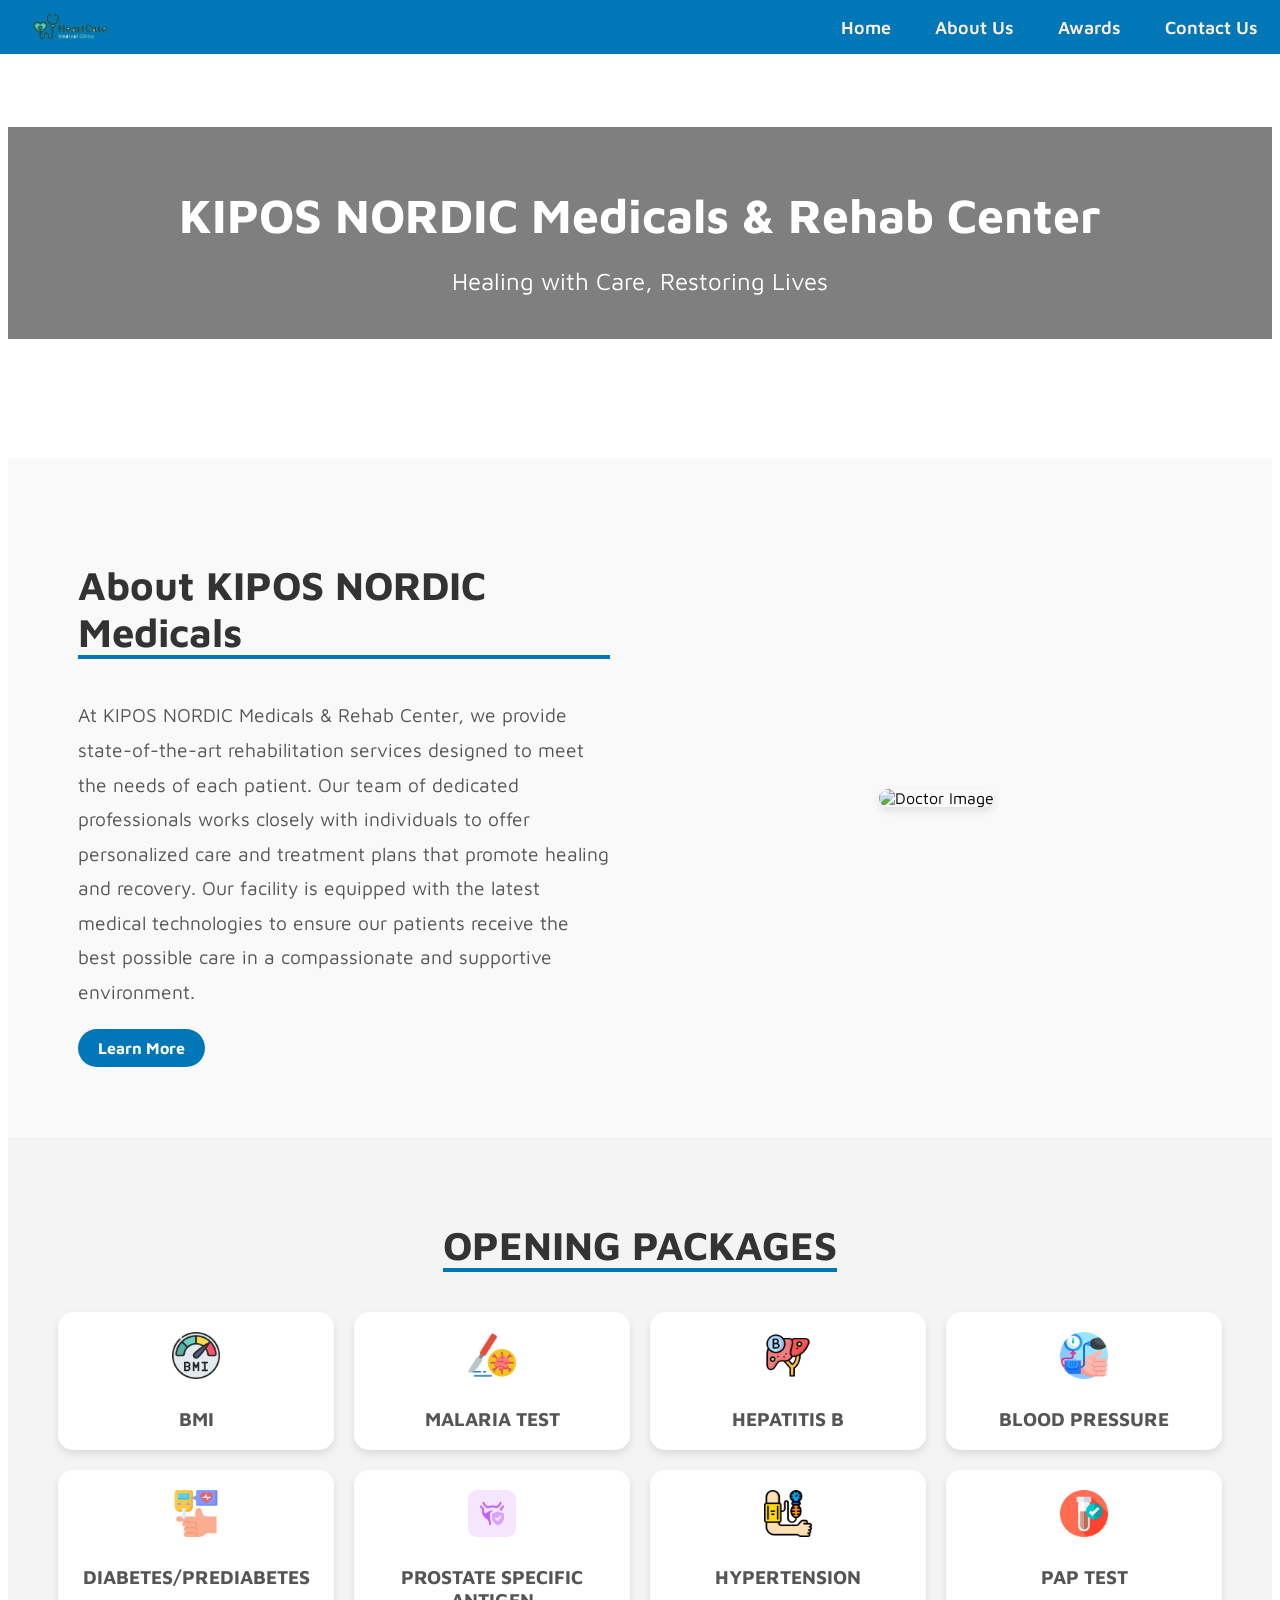
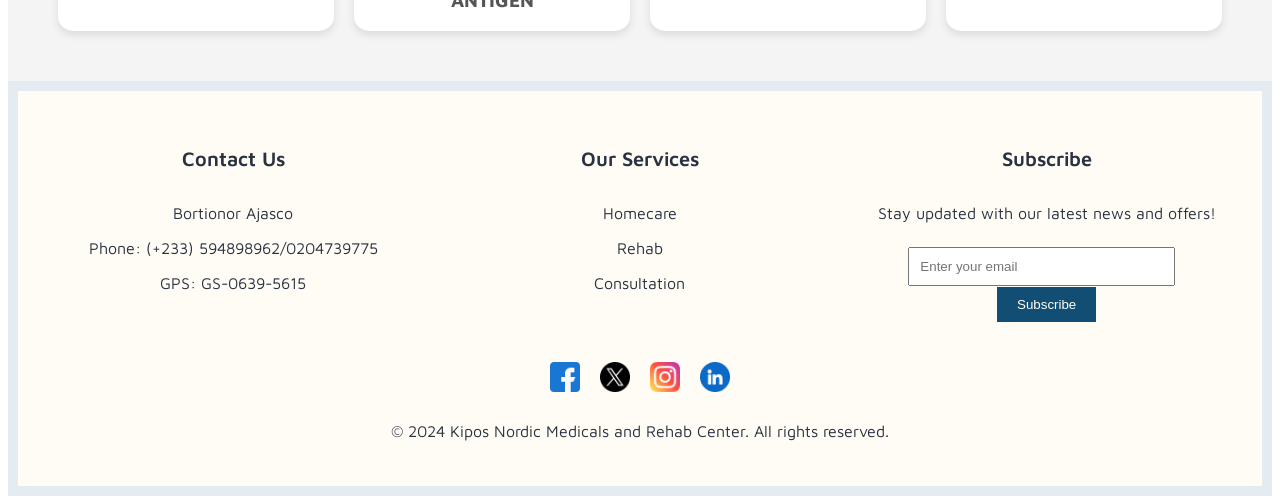
==== index.html @ 34812fab "Update index.html" ====
<!DOCTYPE html>
<html lang="en">
    <head>
        <meta charset="UTF-8">
        <meta name="viewport" content="width=device-width, initial-scale=1.0">
        <title>KIPOS NORDIC MEDICALS & REHAB CENTER</title>
        <link rel="stylesheet" href="styles.css">
        <link rel="preconnect" href="https://fonts.googleapis.com">
        <link rel="preconnect" href="https://fonts.gstatic.com" crossorigin>
        <link href="https://fonts.googleapis.com/css2?family=Days+One&family=Geologica:wght@100..900&family=Maven+Pro:wght@400..900&family=Merriweather+Sans:ital,wght@0,300..800;1,300..800&family=Pontano+Sans:wght@300..700&family=Righteous&family=Sarabun:ital,wght@0,100;0,200;0,300;0,400;0,500;0,600;0,700;0,800;1,100;1,200;1,300;1,400;1,500;1,600;1,700;1,800&display=swap" rel="stylesheet">
      
      </head>
      <body>
        <header>
          <div class="logo">
            <img src="logo1.png" alt="KIPOS NORDIC">
          </div>
          <nav>
            <ul>
              <li><a href="index.html" class="link">Home</a></li>
              <li><a href="About.html" class="link">About Us</a>
              <li><a href="Awards.html" class="link">Awards</a></li>
              <li><a href="Contact.html" class="link">Contact Us</a></li>
            </ul>
          </nav>
          <div class="menu-toggle">
            <span></span>
            <span></span>
            <span></span>
          </div>
        </header>

    <section class="hero-section">
        <div class="overlay">
            <h1>KIPOS NORDIC Medicals & Rehab Center</h1>
            <p>Healing with Care, Restoring Lives</p>
        </div>
    </section>

    <section class="about-section">
        <div class="about-content">
            <h2>About KIPOS NORDIC Medicals</h2>
            <p>
                At KIPOS NORDIC Medicals & Rehab Center, we provide state-of-the-art rehabilitation services designed 
                to meet the needs of each patient. Our team of dedicated professionals works closely 
                with individuals to offer personalized care and treatment plans that promote healing 
                and recovery. Our facility is equipped with the latest medical technologies to ensure 
                our patients receive the best possible care in a compassionate and supportive environment.
            </p>
            <a href="#more" class="learn-more-btn">Learn More</a>
        </div>
        <div class="about-image">
            <img src="doc.jpg" alt="Doctor Image">
        </div>
    </section>
    
    <section class="services-section">
        <h2>OPENING PACKAGES</h2>
        <div class="services-grid">
            <div class="service-card">
                <img src="BMI.png" alt="Service 1">
                <p>BMI</p>
            </div>
            <div class="service-card">
                <img src="MAL.png" alt="Service 2">
                <p>MALARIA TEST</p>
            </div>
            <div class="service-card">
                <img src="HEP.png" alt="Service 3">
                <p>HEPATITIS B</p>
            </div>
            <div class="service-card">
                <img src="BLOOD.png" alt="Service 4">
                <p>BLOOD PRESSURE</p>
            </div>
            <div class="service-card">
                <img src="DIA.png" alt="Service 5">
                <p>DIABETES/PREDIABETES</p>
            </div>
            <div class="service-card">
                <img src="PROS.png" alt="Service 6">
                <p>PROSTATE SPECIFIC ANTIGEN</p>
            </div>
            <div class="service-card">
                <img src="HYPER.png" alt="Service 7">
                <p>HYPERTENSION</p>
            </div>
            <div class="service-card">
                <img src="PAP.png" alt="Service 8">
                <p>PAP TEST</p>
            </div>
        </div>
    </section>

    <footer class="footer">
        <div class="container">
          <div class="footer-grid">
            <!-- Contact Us Column -->
            <div class="footer-item">
              <h3>Contact Us</h3>
              <p>Bortionor Ajasco<br>Phone: (+233) 594898962/0204739775<br>GPS: GS-0639-5615</p>
            </div>
           
            <div class="footer-item">
              <h3>Our Services</h3>
                <p><a href="">Homecare</a><br>Rehab<br>Consultation</p>
            </div>
            <!-- Subscribe Column -->
            <div class="footer-item">
              <h3>Subscribe</h3>
              <p>Stay updated with our latest news and offers!</p>
              <form>
                <input type="email" placeholder="Enter your email">
                <button type="submit">Subscribe</button>
              </form>
            </div>
          </div>
        </div>
    
        <div class="social-media">
            <a href="#" class="social-icon">
                <img src="facebook.png" alt="Facebook">
                <span class="social-text">Facebook</span>
            </a>
            <a href="#" class="social-icon">
                <img src="twitter.png" alt="Twitter">
                <span class="social-text">Twitter</span>
            </a>
            <a href="#" class="social-icon">
                <img src="instagram.png" alt="Instagram">
                <span class="social-text">Instagram</span>
            </a>
            <a href="#" class="social-icon">
                <img src="linkedin.png" alt="LinkedIn">
                <span class="social-text">LinkedIn</span>
            </a>
        </div>
    
        <p>&copy; 2024 Kipos Nordic Medicals and Rehab Center. All rights reserved.</p>
      </footer>
      
    

    <script src="scripts.js"></script>
</body>
</html>
---- styles.css ----
body{
    font-family: "Maven Pro", sans-serif;

}

header {
    position: fixed;
    top: 0;
    left: 0;
    width: 100%;
    display: flex;
    justify-content: space-between;
    align-items: center;
    padding: 10px 20px;
    background-color: #0077B6;
    z-index: 1000;
  }
  
  .logo img {
    width: 100px; /* Adjust size as needed */
  }
  
  nav ul {
    font-family: "Maven Pro", sans-serif;
    font-weight: 600;
    list-style-type: none;
    margin: 0;
    padding: 0;
    display: flex;
  }
  
  nav ul li {
    margin-right: 40px;
  }
  
  nav ul li a {
    text-decoration: none;
    color: #FFEEDD;
  }
  
  nav ul li:hover > ul {
    display: block;
  }
  
  nav ul ul {
    display: none;
    position: absolute;
    background-color: #333;
    margin-top: 10px;
    list-style: none;
    padding: 0;
  }
  
  nav ul ul li {
    width: 200px;
  }
  
  nav ul ul li a {
    padding: 10px;
    display: block;
  }
  
  .menu-toggle {
    display: none;
    flex-direction: column;
    cursor: pointer;
  }
  
  .menu-toggle span {
    height: 3px;
    width: 25px;
    background-color: #FFFCF5;
    margin: 3px 0;
  }
  
  .link {
    text-decoration: none;
    font-size: 18px;
    padding: 5px 2px;
    position: relative;
  }
  
  .link::before,
  .link::after {
    content: "";
    position: absolute;
    width: 100%;
    height: 2px;
    background: #fff;
    transform: scaleX(0);
    transition: all 0.6s ease;
  }
  
  .link::before {
    top: 0;
    left: 0;
    transform-origin: left;
  }
  
  .link::after {
    bottom: 0;
    left: 0;
    transform-origin: right;
  }
  
  .link:hover::before,
  .link:hover::after {
    transform: scaleX(1);
  }
  
  nav a:hover {
    color: #e4ecf1;
  }
  
  nav a span {
    position: absolute;
    top: 0;
    left: 0;
    width: 100%;
    height: 100%;
    z-index: -1;
    border-bottom: 2px solid #0ef;
    border-radius: 15px;
    transform: scale(0) translateY(50px);
    opacity: 0;
    transition: .5s;
  }
  
  nav a:hover span {
    transform: scale(1) translateY(0);
    opacity: 1;
  }
  
  /* Responsive Navigation */
  @media screen and (max-width: 768px) {
    nav ul {
      display: none;
      flex-direction: column;
      align-items: flex-end;
      position: absolute;
      top: 60px;
      right: 0;
      background-color: #333;
      width: 100%;
    }
  
    nav ul li {
      margin: 10px;
    }
  
    .menu-toggle {
      display: flex;
      flex-direction: column;
      justify-content: space-between;
      align-items: flex-end;
      width: 30px;
      height: 30px;
      margin-right: 20px; /* Adjust as needed */
    }
  
    .active {
      display: block !important;
    }
  
    .menu-toggle span {
      width: 100%;
      height: 3px;
      background-color: white;
    }
  
    nav ul ul {
      display: none;
      position: absolute;
      background-color: #333;
      width: 100%;
      z-index: 999;
    }
  
    nav ul li:hover > ul {
      display: block;
    }
  }
  
  /*above ends the header*/
  

/* Mobile Menu (Hidden on Desktop) */
.mobile-menu {
    display: none;
    font-size: 30px;
    cursor: pointer;
}

/* Mobile responsiveness */
@media (max-width: 768px) {
    .navbar ul {
        flex-direction: column;
        display: none;
    }

    .navbar.active ul {
        display: flex;
    }

    .mobile-menu {
        display: block;
    }
}

/* Hero Section */
.hero-section {
    position: relative;
    width: 100%;
    height: 50vh; /* 50% of the viewport height */
    background-image: url('bg.jpg'); /* Replace with actual image */
    background-size: cover;
    background-position: center;
    display: flex;
    justify-content: center;
    align-items: center;
}

.hero-section .overlay {
    background-color: rgba(0, 0, 0, 0.5); /* Dark overlay for better text contrast */
    color: white;
    text-align: center;
    padding: 20px;
    width: 100%;
}

.hero-section h1 {
    font-size: 3rem;
    font-weight: bold;
    margin-bottom: 10px;
}

.hero-section p {
    font-size: 1.5rem;
}

/* Mobile adjustments */
@media (max-width: 768px) {
    .hero-section h1 {
        font-size: 2rem;
    }

    .hero-section p {
        font-size: 1.2rem;
    }
}

/* About Section */
.about-section {
    display: flex;
    justify-content: space-between;
    align-items: center;
    padding: 50px;
    background-color: #f9f9f9;
    gap: 20px;
}

.about-content {
    flex: 1;
    padding: 20px;
}

.about-content h2 {
    font-size: 2.5rem;
    color: #333;
    margin-bottom: 20px;
    border-bottom: 4px solid #0077B6;/* Modern underline effect */
    display: inline-block;
}

.about-content p {
    font-size: 1.2rem;
    line-height: 1.8;
    color: #555;
    margin-bottom: 20px;
}

.learn-more-btn {
    display: inline-block;
    padding: 10px 20px;
    background-color: #0077B6;
    color: white;
    text-decoration: none;
    font-weight: bold;
    border-radius: 30px;
    transition: background-color 0.3s ease;
}

.learn-more-btn:hover {
    background-color: #1e874b;
}

.about-image {
    flex: 1;
    padding: 20px;
    display: flex;
    justify-content: center;
}

.about-image img {
    max-width: 100%;
    height: auto;
    border-radius: 15px; /* Rounded corners for a modern look */
    box-shadow: 0 4px 8px rgba(0, 0, 0, 0.1); /* Soft shadow for a modern effect */
}

/* Mobile adjustments */
@media (max-width: 768px) {
    .about-section {
        flex-direction: column;
        text-align: center;
    }

    .about-content h2 {
        font-size: 2rem;
    }

    .about-content p {
        font-size: 1rem;
    }

    .about-image {
        margin-top: 20px;
    }
}

/* Services Section */
.services-section {
    padding: 50px;
    background-color: #f4f4f4;
    text-align: center;
}

.services-section h2 {
    font-size: 2.5rem;
    color: #333;
    margin-bottom: 40px;
    font-weight: bold;
    border-bottom: 4px solid #0077B6; /* Consistent with the About Section */
    display: inline-block;
}

/* Services Grid */
.services-grid {
    display: grid;
    grid-template-columns: repeat(4, 1fr);
    gap: 20px;
}

/* Service Card */
.service-card {
    background-color: white;
    border-radius: 15px;
    box-shadow: 0 4px 8px rgba(0, 0, 0, 0.1); /* Soft shadow */
    overflow: hidden;
    transition: transform 0.3s ease, box-shadow 0.3s ease;
    text-align: center;
    padding: 20px;
}

.service-card img {
    max-width: 20%;
    height: auto;
   /*  border-bottom: 4px solid #27ae60; Consistent with section styling */
    margin-bottom: 15px;
}

.service-card p {
    font-size: 1.2rem;
    color: #555;
    margin: 0;
    padding-top: 10px;
    font-weight: bold;
}

.service-card:hover {
    transform: translateY(-10px);
    box-shadow: 0 6px 12px rgba(0, 0, 0, 0.2); /* Hover effect */
}

/* Mobile responsiveness */
@media (max-width: 1024px) {
    .services-grid {
        grid-template-columns: repeat(2, 1fr);
    }
}

@media (max-width: 768px) {
    .services-grid {
        grid-template-columns: 1fr;
    }
    
    .service-card {
        padding: 15px;
    }

    .services-section h2 {
        font-size: 2rem;
    }
}

/* Footer Styles */
.footer {
    background-color: #FFFCF5;
    color: #293241;
    padding: 30px 0;
    border: 10px solid #e4ecf1;
  }
  
  .container {
    max-width: 1200px;
    margin: 0 auto;
  }
  
  .footer-grid {
    display: grid;
    grid-template-columns: repeat(3, 1fr);
    grid-gap: 20px;
  }
  
  .footer-item {
    padding: 20px;
    border-radius: 5px;
    background-color: #FFFCF5;
    text-align: center;
    line-height: 35px;
  }
  
  .footer-item h3 {
    font-family: "Maven Pro", sans-serif;
    font-optical-sizing: auto;
    font-weight: 600;
    font-style: normal; /*added this google font to change the font*/
    text-align: center;
    margin-bottom: 20px;
    font-size: 20px;
    margin-top: 0;
  }
  
  .footer-item p {
    font-family: "Maven Pro", sans-serif;
    font-optical-sizing: auto;
    font-weight: 100;
    font-style: normal;
    text-align: center;
    color: #293241;
  }
  .footer p {
    font-family: "Maven Pro", sans-serif;
    font-optical-sizing: auto;
    font-weight: 100;
    font-style: normal;
    text-align: center;
    color: #293241;
  }
  
  .footer a {
    font-family: "Maven Pro", sans-serif;
    font-optical-sizing: auto;
    font-weight: 100;
    font-style: normal;
    text-align: center;
    color: #293241;
    text-decoration: none;
  }
  
  .footer-item input[type="email"] {
    width: 70%;
    padding: 10px;
    margin-right: 10px;
  }
  
  .footer-item button {
    padding: 10px 20px;
    background-color: #124e73;
    color: #FFFCF5;
    border: none;
    cursor: pointer;
  }
  
  .footer-item button:hover {
    background-color: #e4ecf1;
  }
  
  .social-media {
    display: flex;
    justify-content: center;
    margin-top: 20px;
    margin-bottom: 30px
  }
  
  .social-icon {
    display: flex;
    align-items: center;
    margin: 0 10px;
    color: #ecf0f1;
    text-decoration: none;
    position: relative;
  }
  
  .social-icon img {
    width: 30px;
    height: 30px;
    transition: transform 0.3s;
  }
  
  .social-text {
    display: none;
    position: absolute;
    bottom: -25px;
    padding: 5px;
    border-radius: 3px;
    white-space: nowrap;
  }
  
  .social-icon:hover img {
    transform: scale(1.2);
  }
  
  .social-icon:hover .social-text {
    display: block;
  }
  /* Adjust footer for smaller screens */
  @media screen and (max-width: 768px) {
    .footer-grid {
      grid-template-columns: 1fr;
    }
  
    .footer-item {
      margin-bottom: 20px;
    }
  }
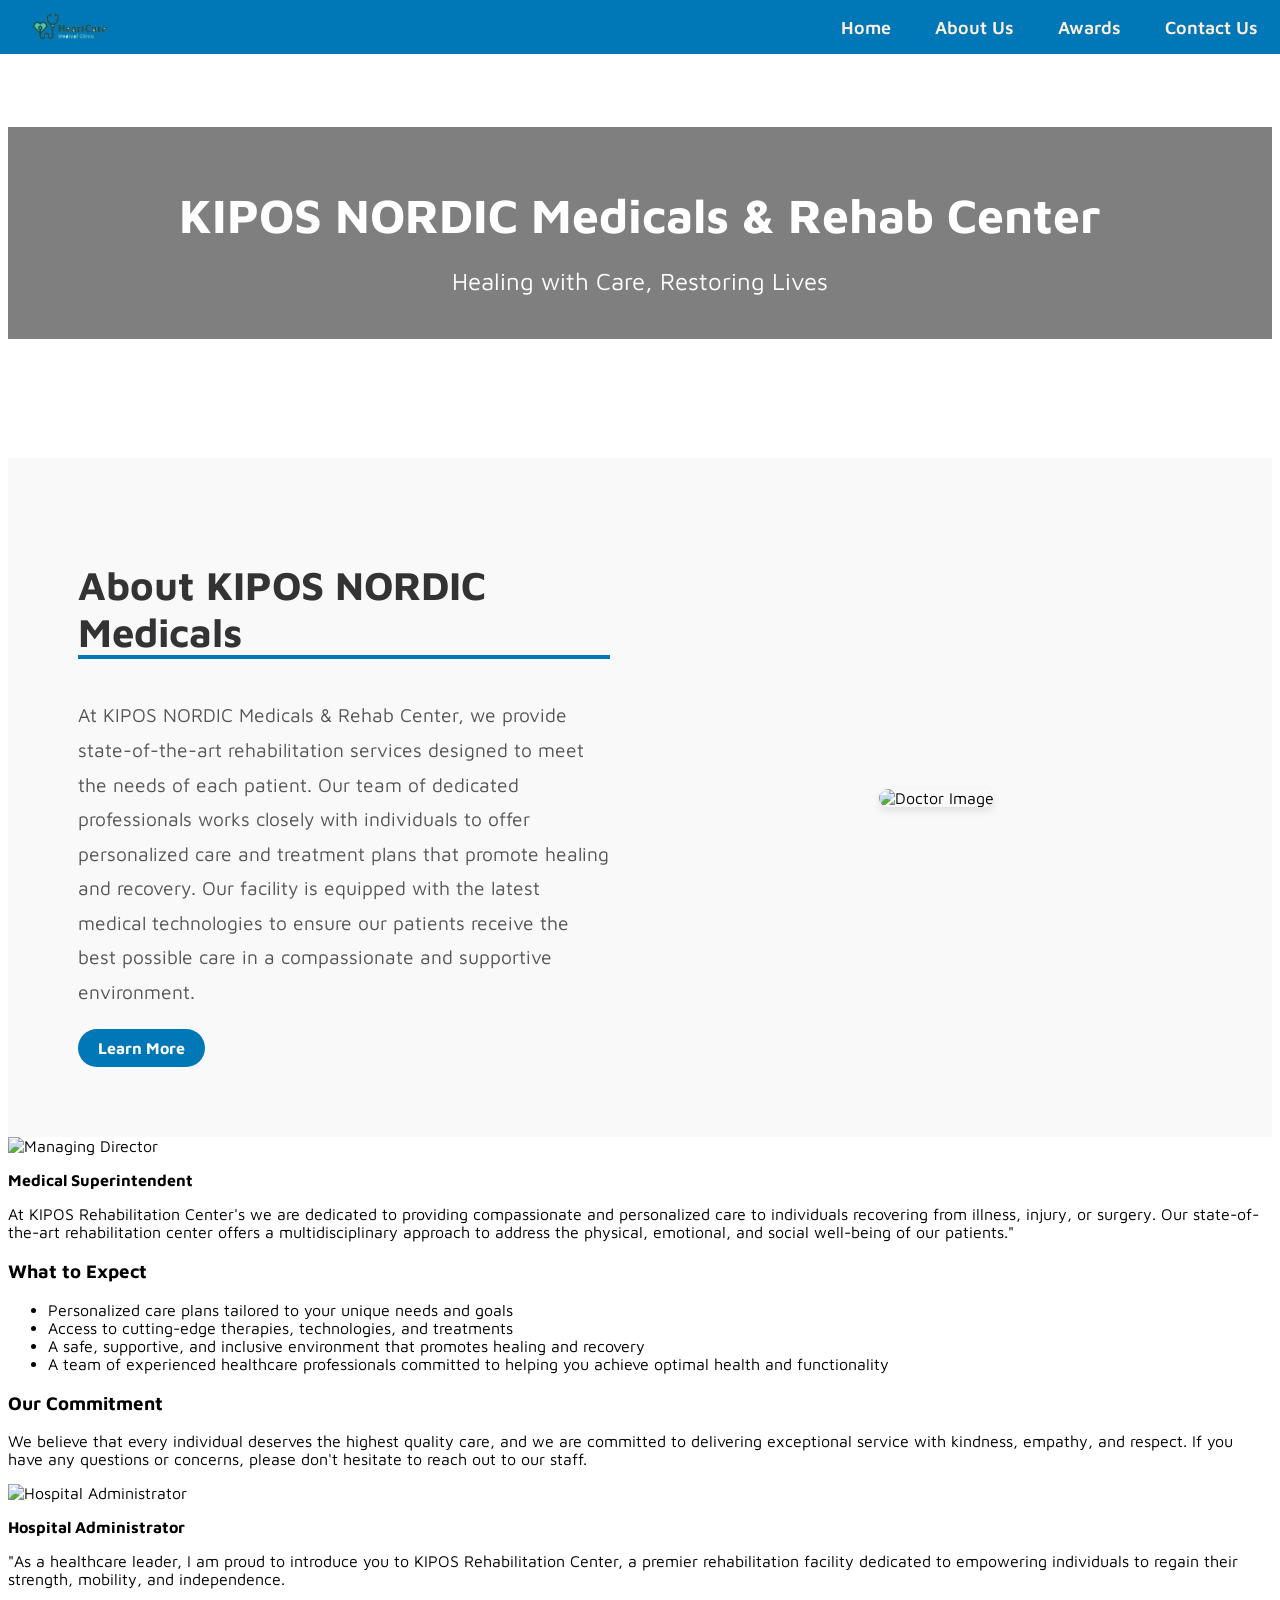
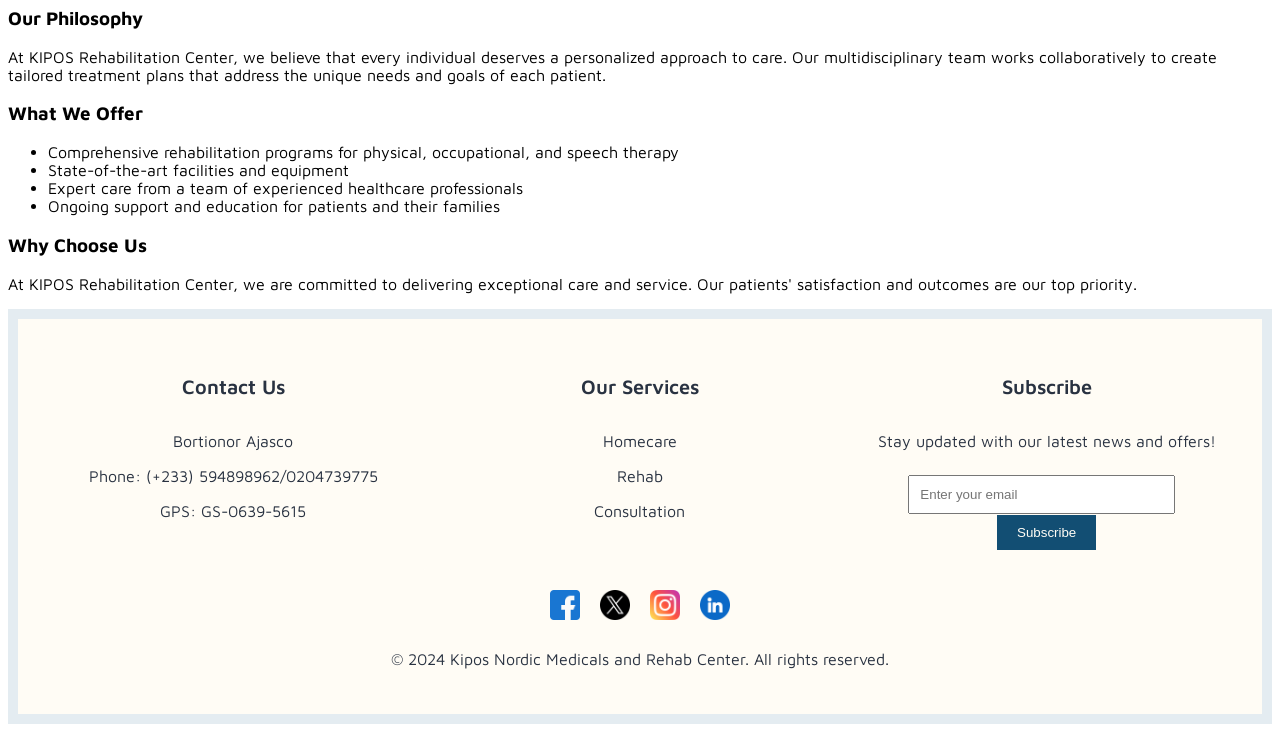
==== commit 019cec3c: "Update index.html" ====
--- a/index.html
+++ b/index.html
@@ -54,43 +54,53 @@
         </div>
     </section>
     
-    <section class="services-section">
-        <h2>OPENING PACKAGES</h2>
-        <div class="services-grid">
-            <div class="service-card">
-                <img src="BMI.png" alt="Service 1">
-                <p>BMI</p>
-            </div>
-            <div class="service-card">
-                <img src="MAL.png" alt="Service 2">
-                <p>MALARIA TEST</p>
-            </div>
-            <div class="service-card">
-                <img src="HEP.png" alt="Service 3">
-                <p>HEPATITIS B</p>
-            </div>
-            <div class="service-card">
-                <img src="BLOOD.png" alt="Service 4">
-                <p>BLOOD PRESSURE</p>
-            </div>
-            <div class="service-card">
-                <img src="DIA.png" alt="Service 5">
-                <p>DIABETES/PREDIABETES</p>
-            </div>
-            <div class="service-card">
-                <img src="PROS.png" alt="Service 6">
-                <p>PROSTATE SPECIFIC ANTIGEN</p>
-            </div>
-            <div class="service-card">
-                <img src="HYPER.png" alt="Service 7">
-                <p>HYPERTENSION</p>
-            </div>
-            <div class="service-card">
-                <img src="PAP.png" alt="Service 8">
-                <p>PAP TEST</p>
-            </div>
-        </div>
-    </section>
+   <section class="message-section">
+      <div class="message-box">
+          <div class="image-container">
+              <img src="md.jpg" alt="Managing Director">
+          </div>
+          <div class="text-container">
+              <!-- <h3>Dr. John Doe</h3> -->
+              <p><strong>Medical Superintendent</strong></p>
+              <p>At KIPOS Rehabilitation Center's we are dedicated to providing compassionate and personalized care to individuals recovering from illness, injury, or surgery. 
+                    Our state-of-the-art rehabilitation center offers a multidisciplinary approach to address the physical, emotional, and social well-being of our patients."</p>
+                    <h3>What to Expect</h3>
+                    <ul>
+                      <li>Personalized care plans tailored to your unique needs and goals</li>
+                      <li>Access to cutting-edge therapies, technologies, and treatments</li>
+                      <li>A safe, supportive, and inclusive environment that promotes healing and recovery</li>
+                      <li>A team of experienced healthcare professionals committed to helping you achieve optimal health and functionality</li>
+                    </ul>
+                    <h3>Our Commitment</h3>
+                    <p>We believe that every individual deserves the highest quality care, and we are committed to delivering exceptional service with kindness, empathy, and respect. If you have any questions or concerns, please don't hesitate to reach out to our staff.</p>
+          </div>
+      </div>
+
+      <div class="message-box reverse">
+          <div class="image-container">
+              <img src="admin.jpg" alt="Hospital Administrator">
+          </div>
+          <div class="text-container">
+             <!--<h3>Ms. Jane Smith</h3> --> 
+              <p><strong>Hospital Administrator</strong></p>
+              <p>"As a healthcare leader, I am proud to introduce you to KIPOS Rehabilitation Center, a premier rehabilitation facility dedicated to empowering individuals to regain their strength, mobility, and independence.</p>
+                  <h3>Our Philosophy</h3>
+                  <p>At KIPOS Rehabilitation Center, we believe that every individual 
+                    deserves a personalized approach to care. Our multidisciplinary 
+                    team works collaboratively to create tailored treatment plans 
+                    that address the unique needs and goals of each patient.</p>
+                  <h3>What We Offer</h3>
+                  <ul>
+                    <li>Comprehensive rehabilitation programs for physical, occupational, and speech therapy</li>
+                    <li>State-of-the-art facilities and equipment</li>
+                    <li>Expert care from a team of experienced healthcare professionals</li>
+                    <li>Ongoing support and education for patients and their families</li>
+                  </ul>
+                  <h3>Why Choose Us</h3>
+                  <p>At KIPOS  Rehabilitation Center, we are committed to delivering exceptional care and service. Our patients' satisfaction and outcomes are our top priority.</p>
+          </div>
+      </div>
+  </section>
 
     <footer class="footer">
         <div class="container">
@@ -141,6 +151,6 @@
       
     
 
-    <script src="scripts.js"></script>
+    <script src="script.js"></script>
 </body>
 </html>
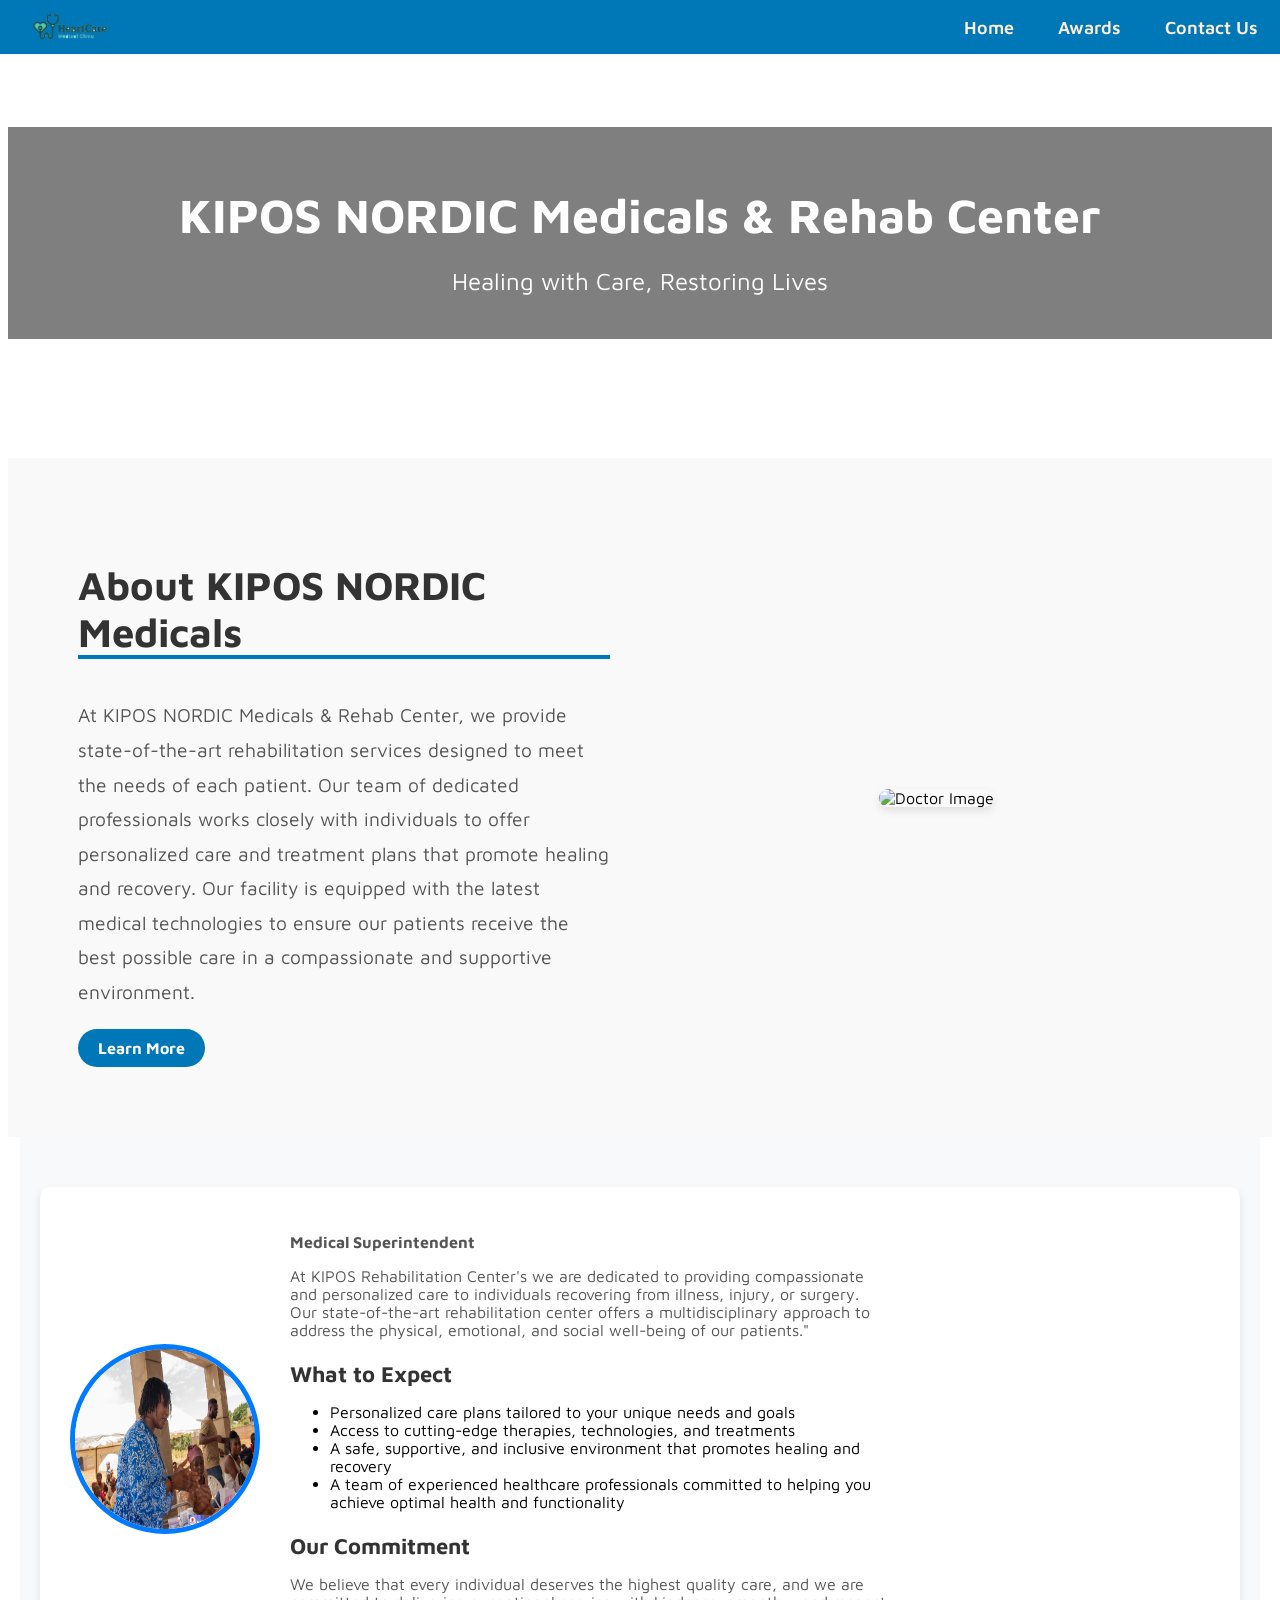
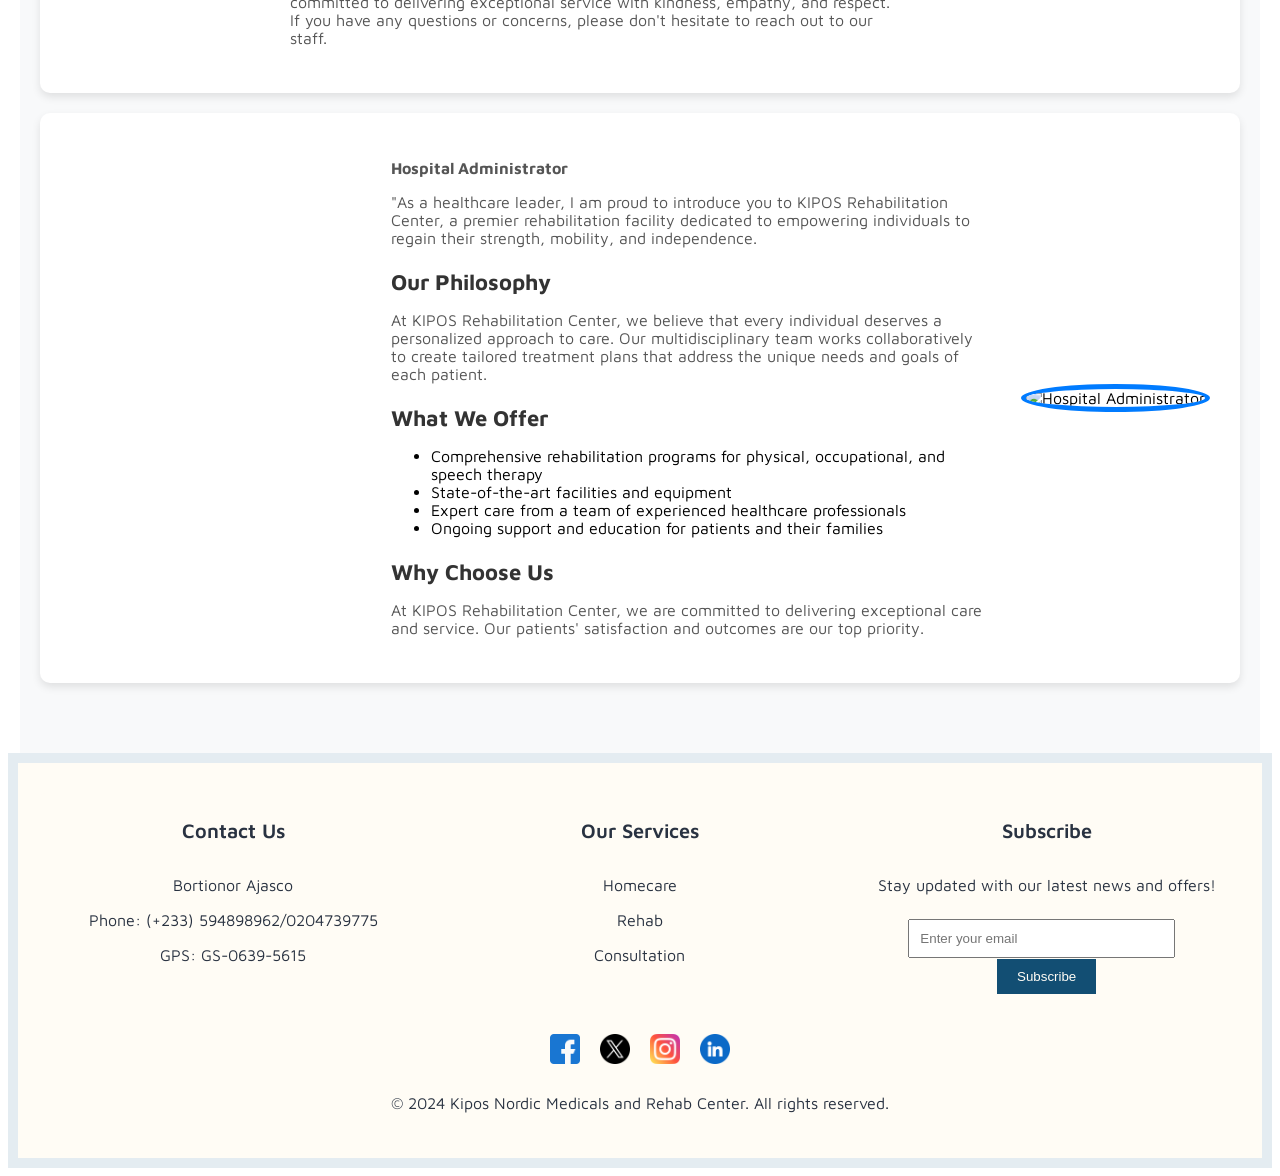
==== commit e6ebc944: "Update index.html" ====
--- a/index.html
+++ b/index.html
@@ -18,7 +18,6 @@
           <nav>
             <ul>
               <li><a href="index.html" class="link">Home</a></li>
-              <li><a href="About.html" class="link">About Us</a>
               <li><a href="Awards.html" class="link">Awards</a></li>
               <li><a href="Contact.html" class="link">Contact Us</a></li>
             </ul>
@@ -57,7 +56,7 @@
    <section class="message-section">
       <div class="message-box">
           <div class="image-container">
-              <img src="md.jpg" alt="Managing Director">
+              <img src="md1.PNG" alt="Managing Director">
           </div>
           <div class="text-container">
               <!-- <h3>Dr. John Doe</h3> -->
--- a/styles.css
+++ b/styles.css
@@ -328,80 +328,77 @@
     }
 }
 
-/* Services Section */
-.services-section {
-    padding: 50px;
-    background-color: #f4f4f4;
-    text-align: center;
-}
-
-.services-section h2 {
-    font-size: 2.5rem;
+/* Styles for the message section */
+.message-section {
+    background-color: #f8f9fa;
+    padding: 50px 20px;
+    max-width: 1200px;
+    margin: auto;
+}
+
+/* Container for each message */
+.message-box {
+    display: flex;
+    align-items: center;
+    gap: 30px;
+    background: #ffffff;
+    padding: 30px;
+    border-radius: 10px;
+    box-shadow: 0 4px 8px rgba(0, 0, 0, 0.1);
+    margin-bottom: 20px;
+    transition: transform 0.3s ease-in-out;
+}
+
+.message-box:hover {
+    transform: translateY(-5px);
+}
+
+/* Image container */
+.image-container img {
+    width: 180px;
+    height: 180px;
+    border-radius: 50%;
+    border: 5px solid #007BFF;
+}
+
+/* Text container */
+.text-container {
+    max-width: 600px;
+}
+
+.text-container h3 {
+    font-size: 22px;
     color: #333;
-    margin-bottom: 40px;
-    font-weight: bold;
-    border-bottom: 4px solid #0077B6; /* Consistent with the About Section */
-    display: inline-block;
-}
-
-/* Services Grid */
-.services-grid {
-    display: grid;
-    grid-template-columns: repeat(4, 1fr);
-    gap: 20px;
-}
-
-/* Service Card */
-.service-card {
-    background-color: white;
-    border-radius: 15px;
-    box-shadow: 0 4px 8px rgba(0, 0, 0, 0.1); /* Soft shadow */
-    overflow: hidden;
-    transition: transform 0.3s ease, box-shadow 0.3s ease;
-    text-align: center;
-    padding: 20px;
-}
-
-.service-card img {
-    max-width: 20%;
-    height: auto;
-   /*  border-bottom: 4px solid #27ae60; Consistent with section styling */
-    margin-bottom: 15px;
-}
-
-.service-card p {
-    font-size: 1.2rem;
+    margin-bottom: 5px;
+}
+
+.text-container p {
+    font-size: 16px;
     color: #555;
-    margin: 0;
-    padding-top: 10px;
-    font-weight: bold;
-}
-
-.service-card:hover {
-    transform: translateY(-10px);
-    box-shadow: 0 6px 12px rgba(0, 0, 0, 0.2); /* Hover effect */
-}
-
-/* Mobile responsiveness */
-@media (max-width: 1024px) {
-    .services-grid {
-        grid-template-columns: repeat(2, 1fr);
-    }
-}
-
+}
+
+/* Alternate row direction */
+.reverse {
+    flex-direction: row-reverse;
+}
+
+/* Responsive Design */
 @media (max-width: 768px) {
-    .services-grid {
-        grid-template-columns: 1fr;
-    }
-    
-    .service-card {
-        padding: 15px;
-    }
-
-    .services-section h2 {
-        font-size: 2rem;
-    }
-}
+    .message-box {
+        flex-direction: column;
+        text-align: center;
+    }
+
+    .reverse {
+        flex-direction: column;
+    }
+
+    .image-container img {
+        width: 150px;
+        height: 150px;
+    }
+}
+
 
 /* Footer Styles */
 .footer {
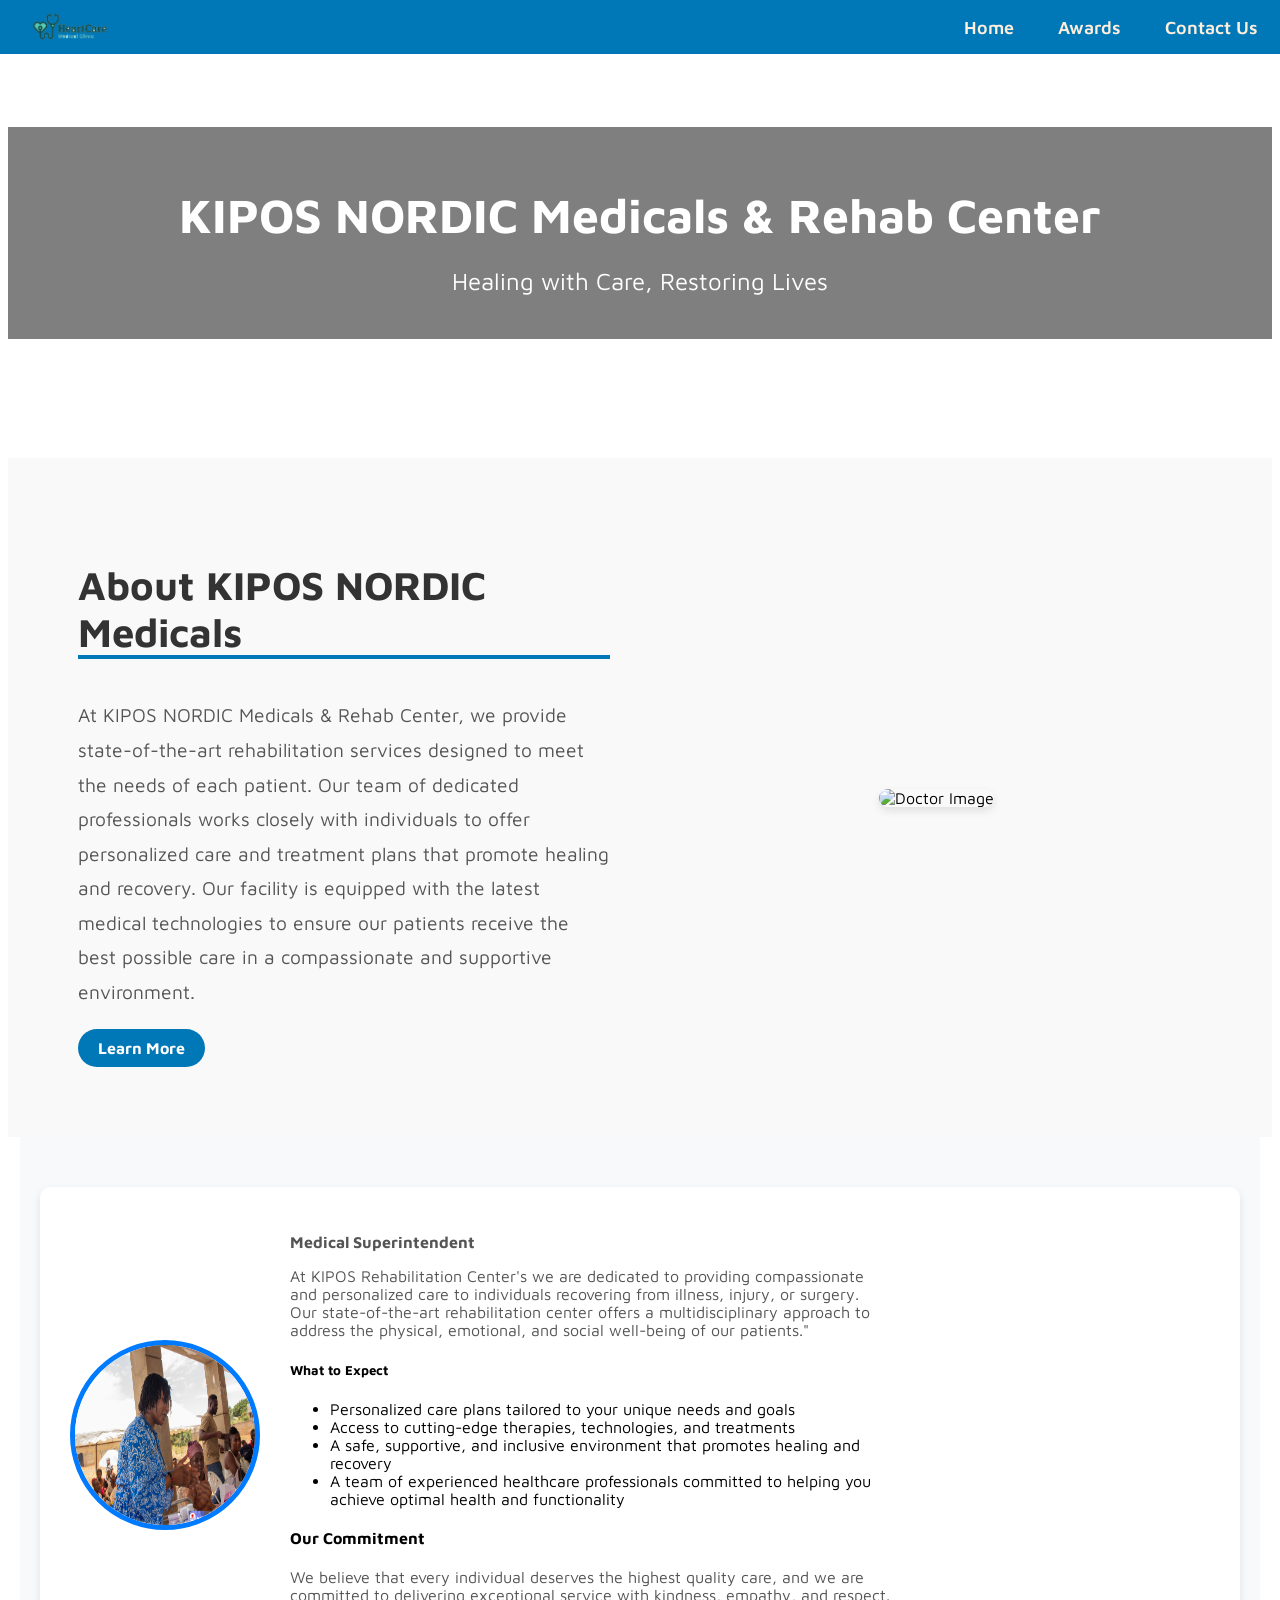
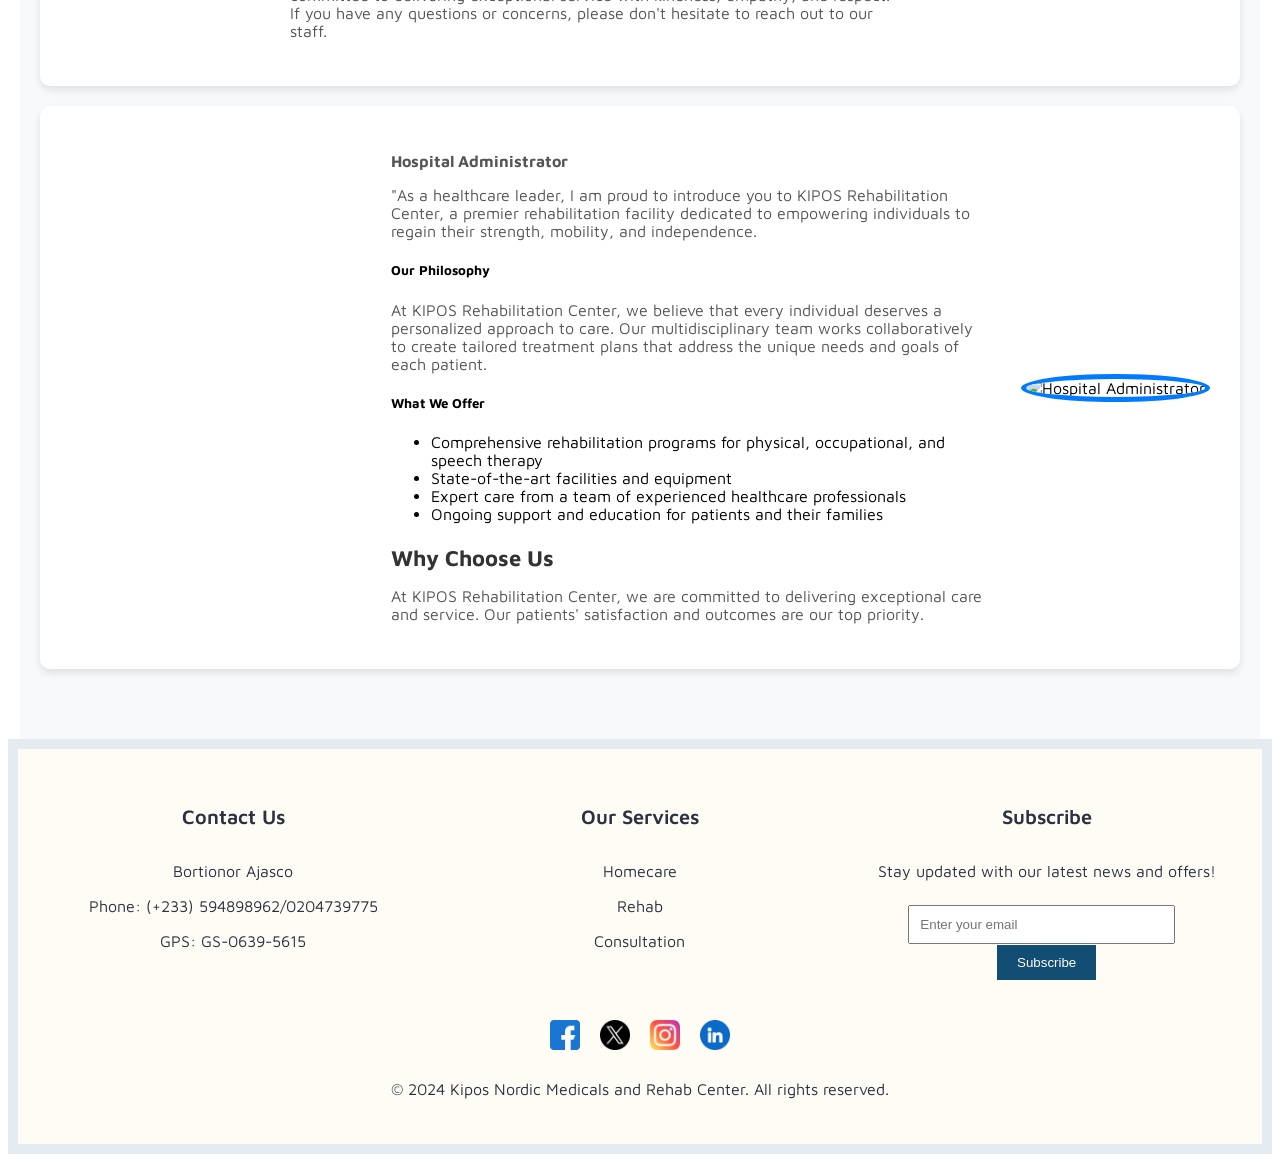
==== commit c75850e7: "Update index.html" ====
--- a/index.html
+++ b/index.html
@@ -63,14 +63,14 @@
               <p><strong>Medical Superintendent</strong></p>
               <p>At KIPOS Rehabilitation Center's we are dedicated to providing compassionate and personalized care to individuals recovering from illness, injury, or surgery. 
                     Our state-of-the-art rehabilitation center offers a multidisciplinary approach to address the physical, emotional, and social well-being of our patients."</p>
-                    <h3>What to Expect</h3>
+                    <h5>What to Expect</h5>
                     <ul>
                       <li>Personalized care plans tailored to your unique needs and goals</li>
                       <li>Access to cutting-edge therapies, technologies, and treatments</li>
                       <li>A safe, supportive, and inclusive environment that promotes healing and recovery</li>
                       <li>A team of experienced healthcare professionals committed to helping you achieve optimal health and functionality</li>
                     </ul>
-                    <h3>Our Commitment</h3>
+                    <h4>Our Commitment</h4>
                     <p>We believe that every individual deserves the highest quality care, and we are committed to delivering exceptional service with kindness, empathy, and respect. If you have any questions or concerns, please don't hesitate to reach out to our staff.</p>
           </div>
       </div>
@@ -83,12 +83,12 @@
              <!--<h3>Ms. Jane Smith</h3> --> 
               <p><strong>Hospital Administrator</strong></p>
               <p>"As a healthcare leader, I am proud to introduce you to KIPOS Rehabilitation Center, a premier rehabilitation facility dedicated to empowering individuals to regain their strength, mobility, and independence.</p>
-                  <h3>Our Philosophy</h3>
+                  <h5>Our Philosophy</h5>
                   <p>At KIPOS Rehabilitation Center, we believe that every individual 
                     deserves a personalized approach to care. Our multidisciplinary 
                     team works collaboratively to create tailored treatment plans 
                     that address the unique needs and goals of each patient.</p>
-                  <h3>What We Offer</h3>
+                  <h5>What We Offer</h5>
                   <ul>
                     <li>Comprehensive rehabilitation programs for physical, occupational, and speech therapy</li>
                     <li>State-of-the-art facilities and equipment</li>
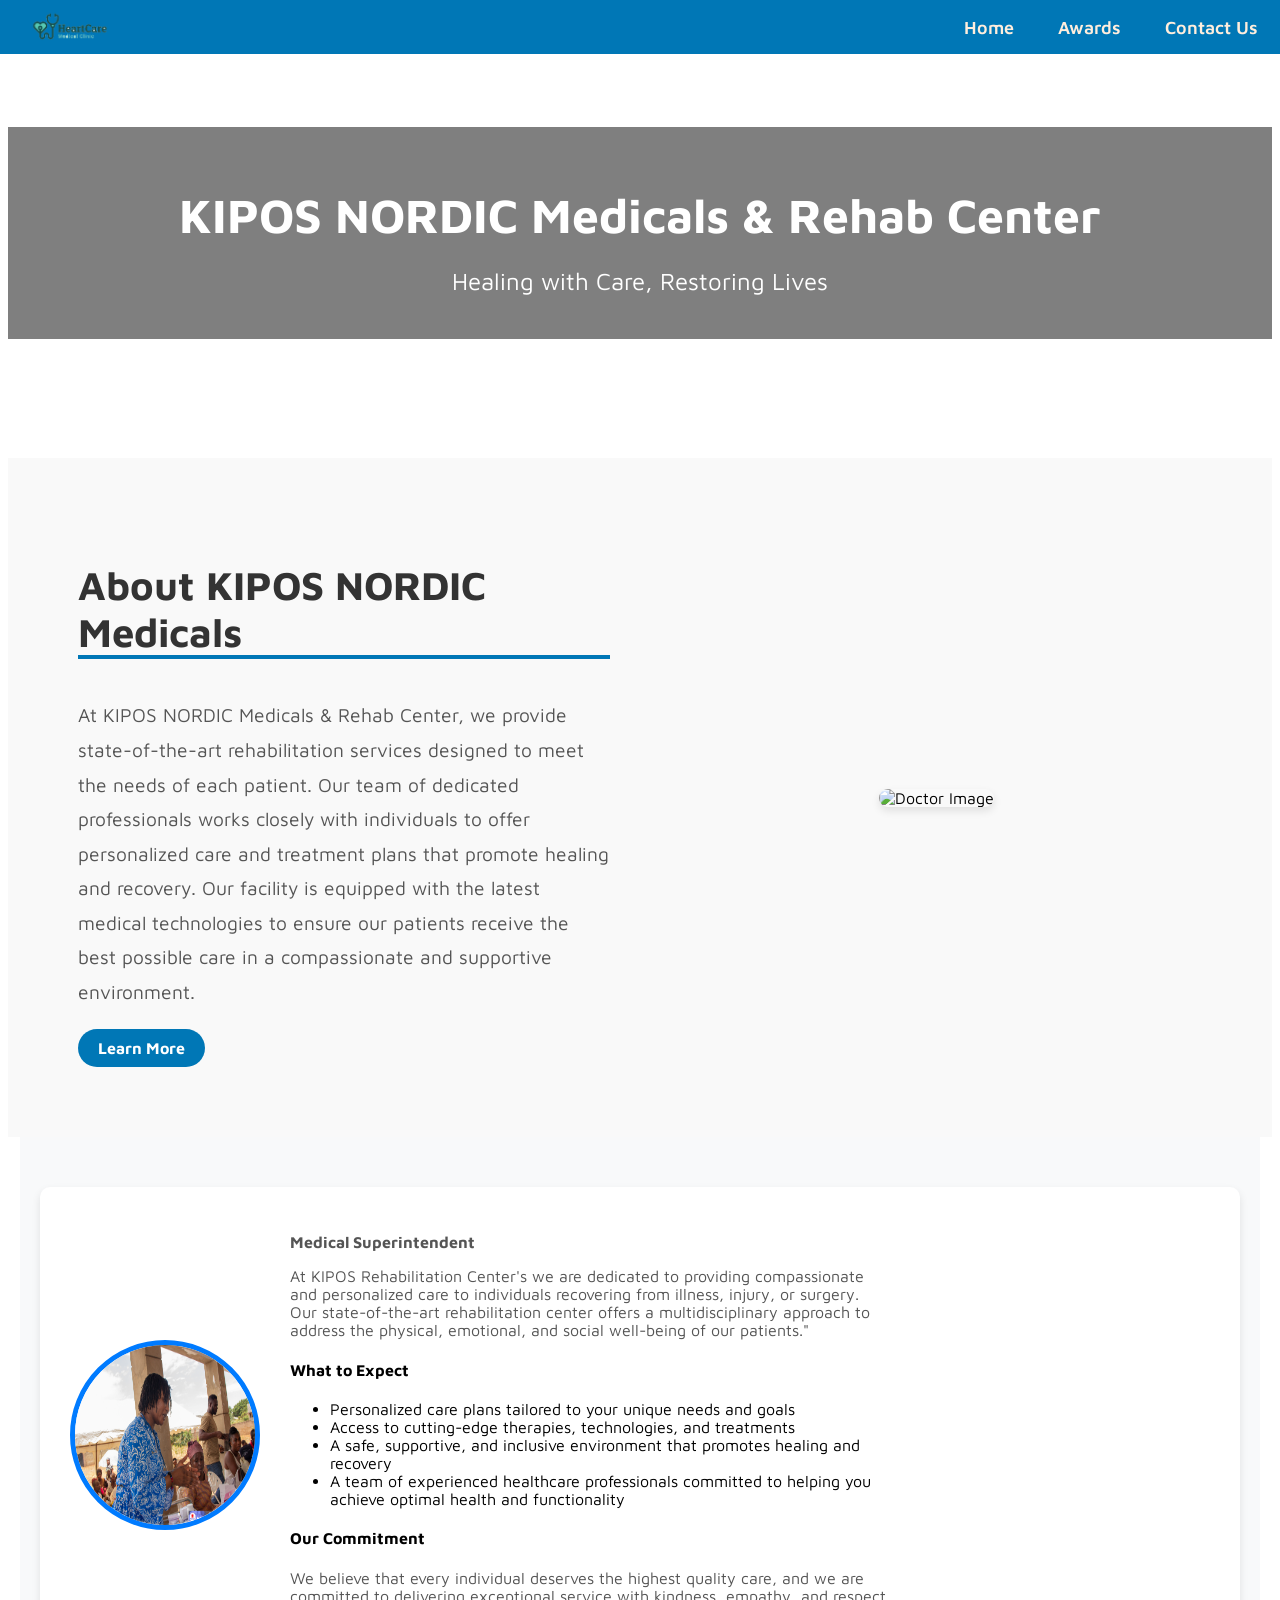
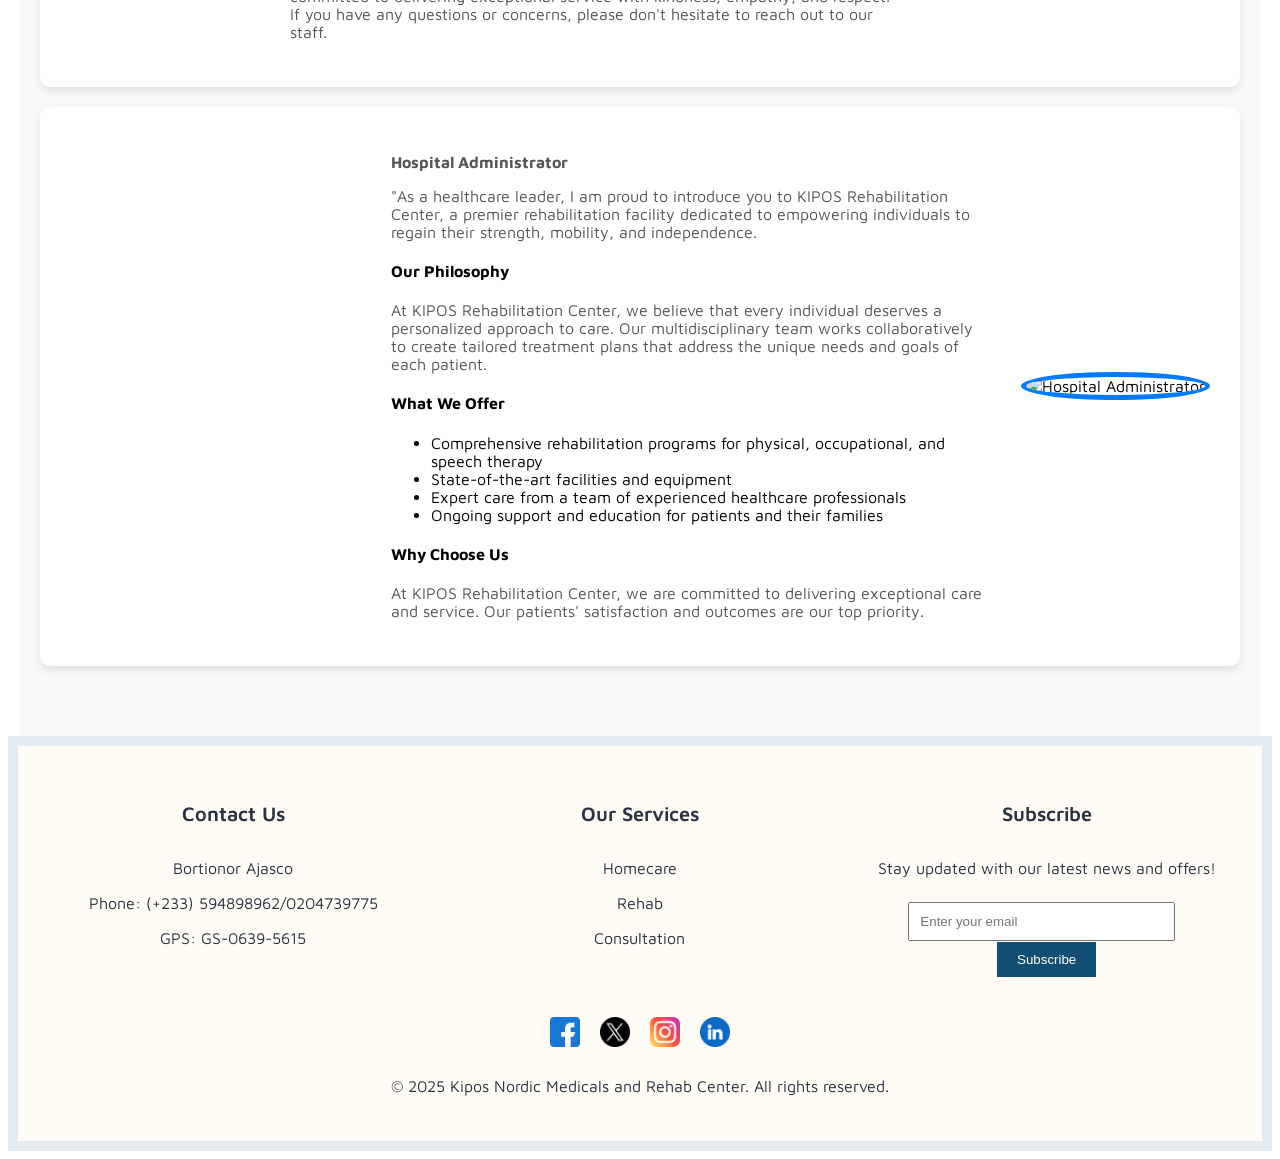
==== commit 5b54abeb: "Update index.html" ====
--- a/index.html
+++ b/index.html
@@ -63,7 +63,7 @@
               <p><strong>Medical Superintendent</strong></p>
               <p>At KIPOS Rehabilitation Center's we are dedicated to providing compassionate and personalized care to individuals recovering from illness, injury, or surgery. 
                     Our state-of-the-art rehabilitation center offers a multidisciplinary approach to address the physical, emotional, and social well-being of our patients."</p>
-                    <h5>What to Expect</h5>
+                    <h4>What to Expect</h4>
                     <ul>
                       <li>Personalized care plans tailored to your unique needs and goals</li>
                       <li>Access to cutting-edge therapies, technologies, and treatments</li>
@@ -83,19 +83,19 @@
              <!--<h3>Ms. Jane Smith</h3> --> 
               <p><strong>Hospital Administrator</strong></p>
               <p>"As a healthcare leader, I am proud to introduce you to KIPOS Rehabilitation Center, a premier rehabilitation facility dedicated to empowering individuals to regain their strength, mobility, and independence.</p>
-                  <h5>Our Philosophy</h5>
+                  <h4>Our Philosophy</h4>
                   <p>At KIPOS Rehabilitation Center, we believe that every individual 
                     deserves a personalized approach to care. Our multidisciplinary 
                     team works collaboratively to create tailored treatment plans 
                     that address the unique needs and goals of each patient.</p>
-                  <h5>What We Offer</h5>
+                  <h4>What We Offer</h4>
                   <ul>
                     <li>Comprehensive rehabilitation programs for physical, occupational, and speech therapy</li>
                     <li>State-of-the-art facilities and equipment</li>
                     <li>Expert care from a team of experienced healthcare professionals</li>
                     <li>Ongoing support and education for patients and their families</li>
                   </ul>
-                  <h3>Why Choose Us</h3>
+                  <h4>Why Choose Us</h4>
                   <p>At KIPOS  Rehabilitation Center, we are committed to delivering exceptional care and service. Our patients' satisfaction and outcomes are our top priority.</p>
           </div>
       </div>
@@ -145,7 +145,7 @@
             </a>
         </div>
     
-        <p>&copy; 2024 Kipos Nordic Medicals and Rehab Center. All rights reserved.</p>
+        <p>&copy; 2025 Kipos Nordic Medicals and Rehab Center. All rights reserved.</p>
       </footer>
       
     
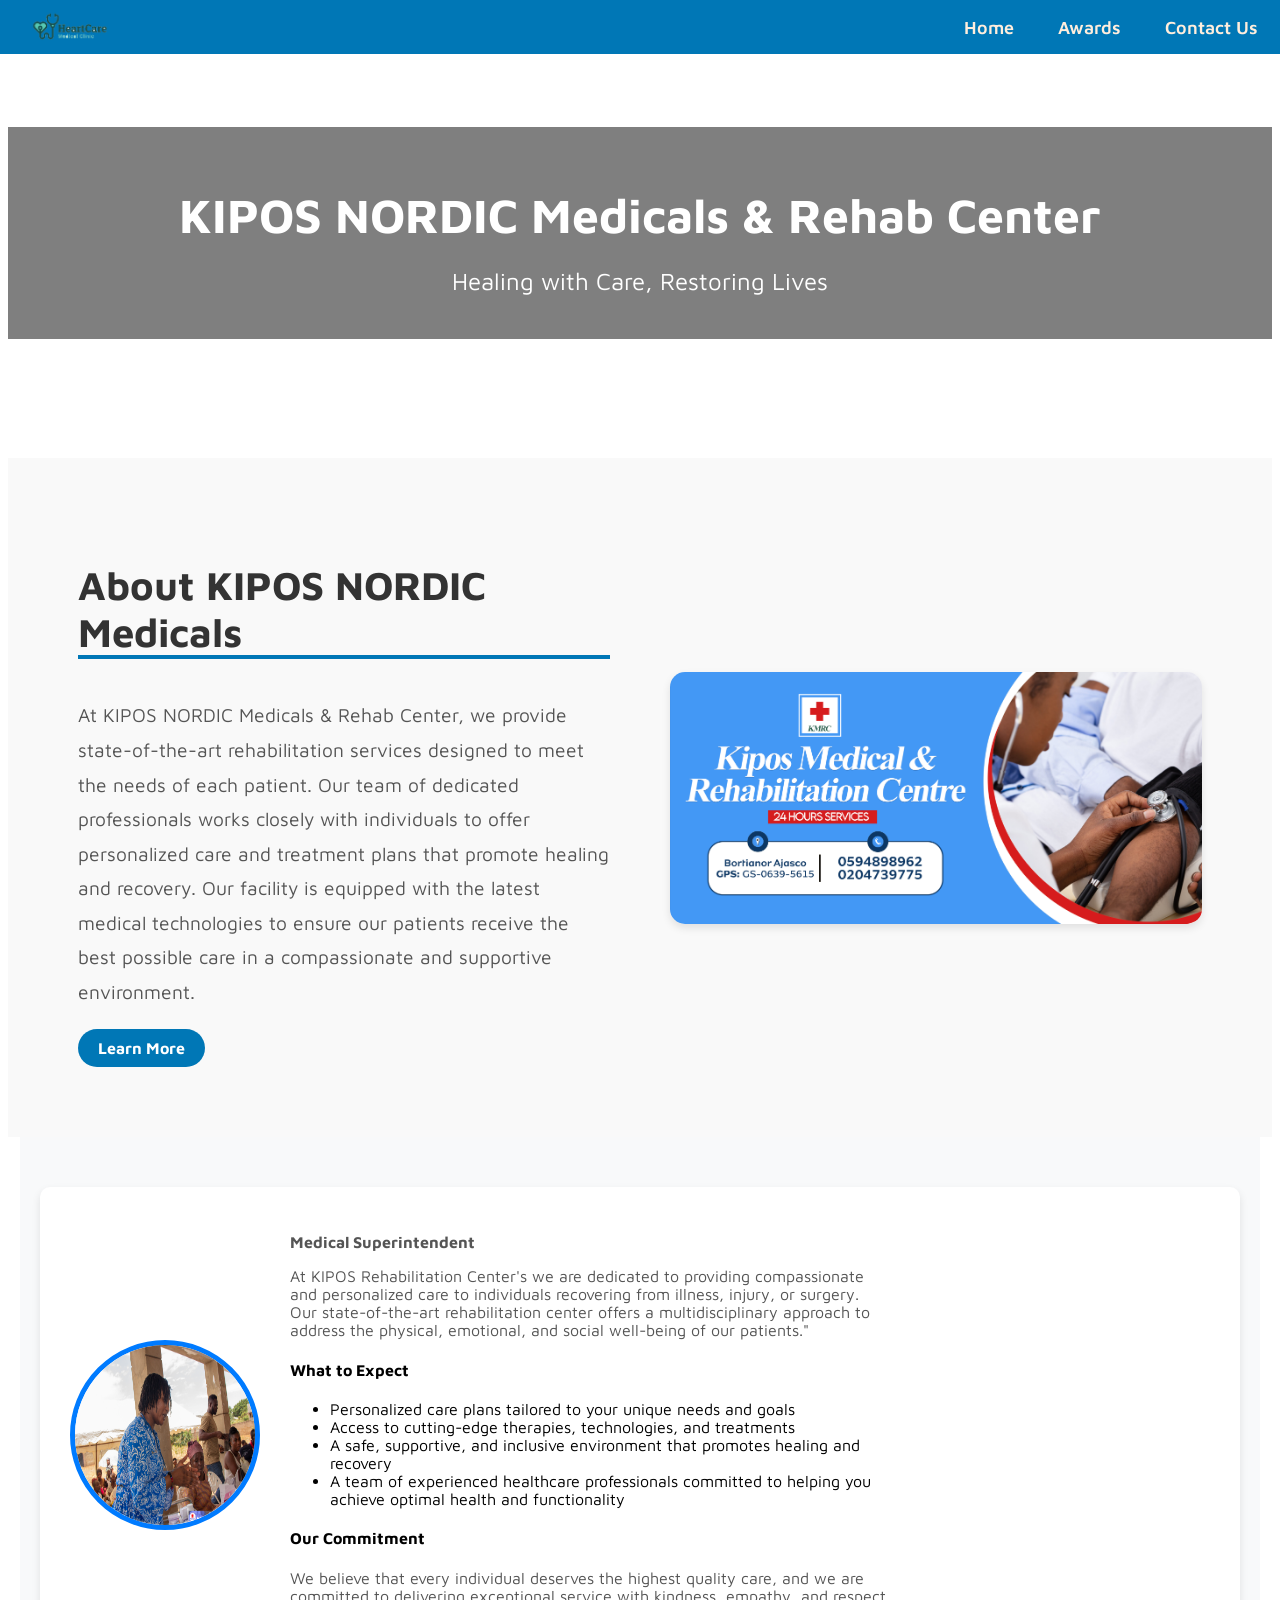
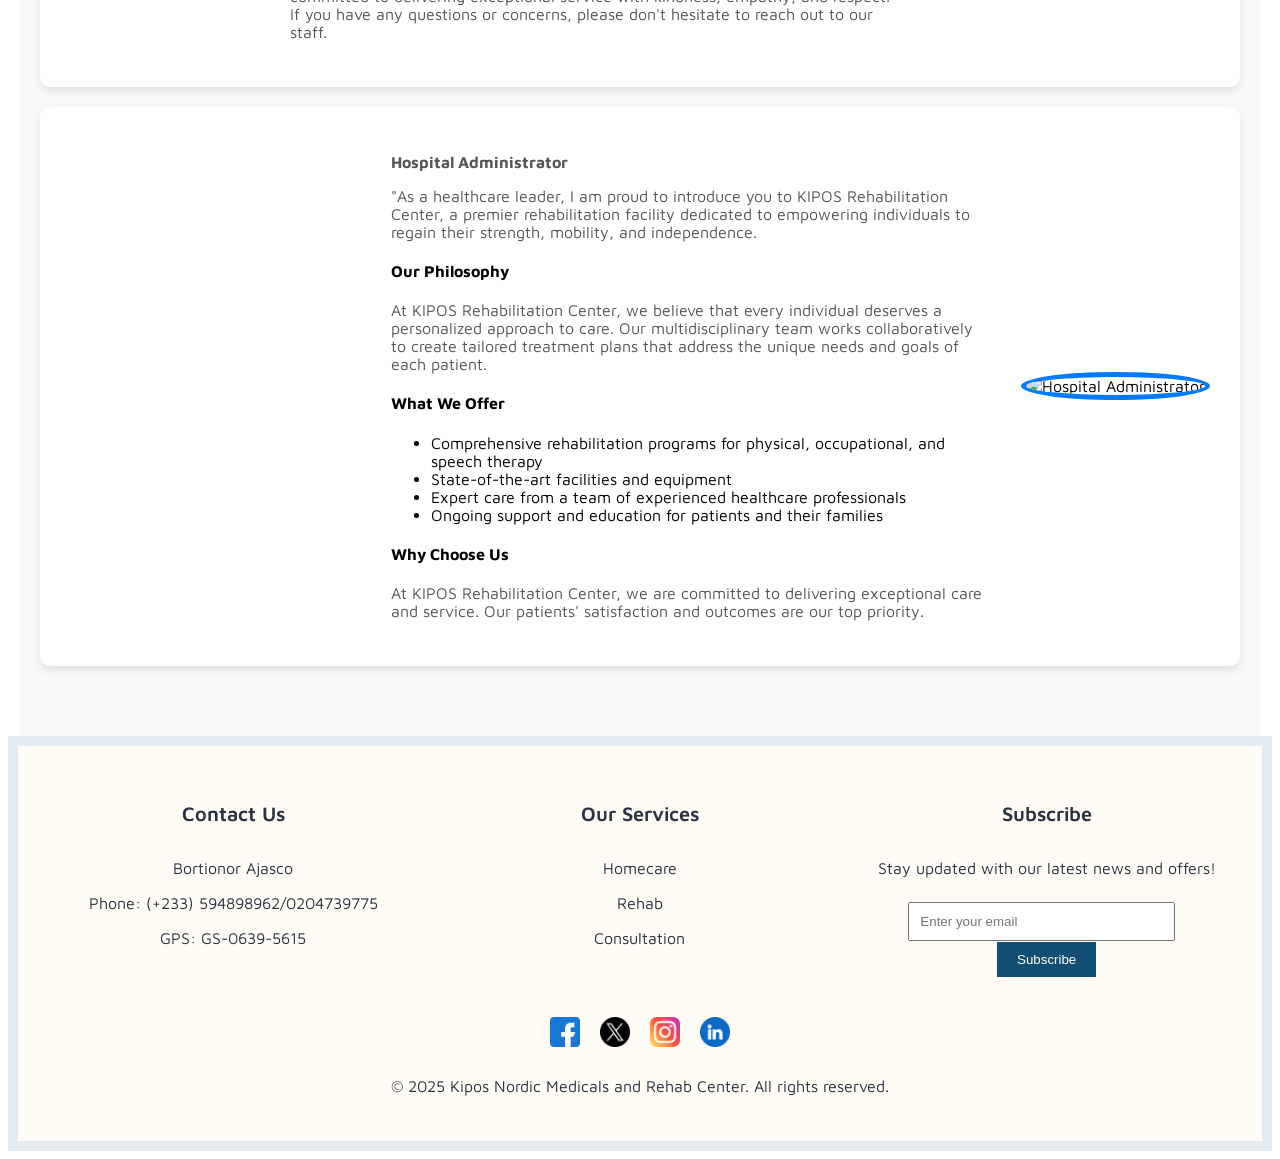
==== commit 64652c13: "Update index.html" ====
--- a/index.html
+++ b/index.html
@@ -49,7 +49,7 @@
             <a href="#more" class="learn-more-btn">Learn More</a>
         </div>
         <div class="about-image">
-            <img src="doc.jpg" alt="Doctor Image">
+            <img src="bn.jpg" alt="Doctor Image">
         </div>
     </section>
     
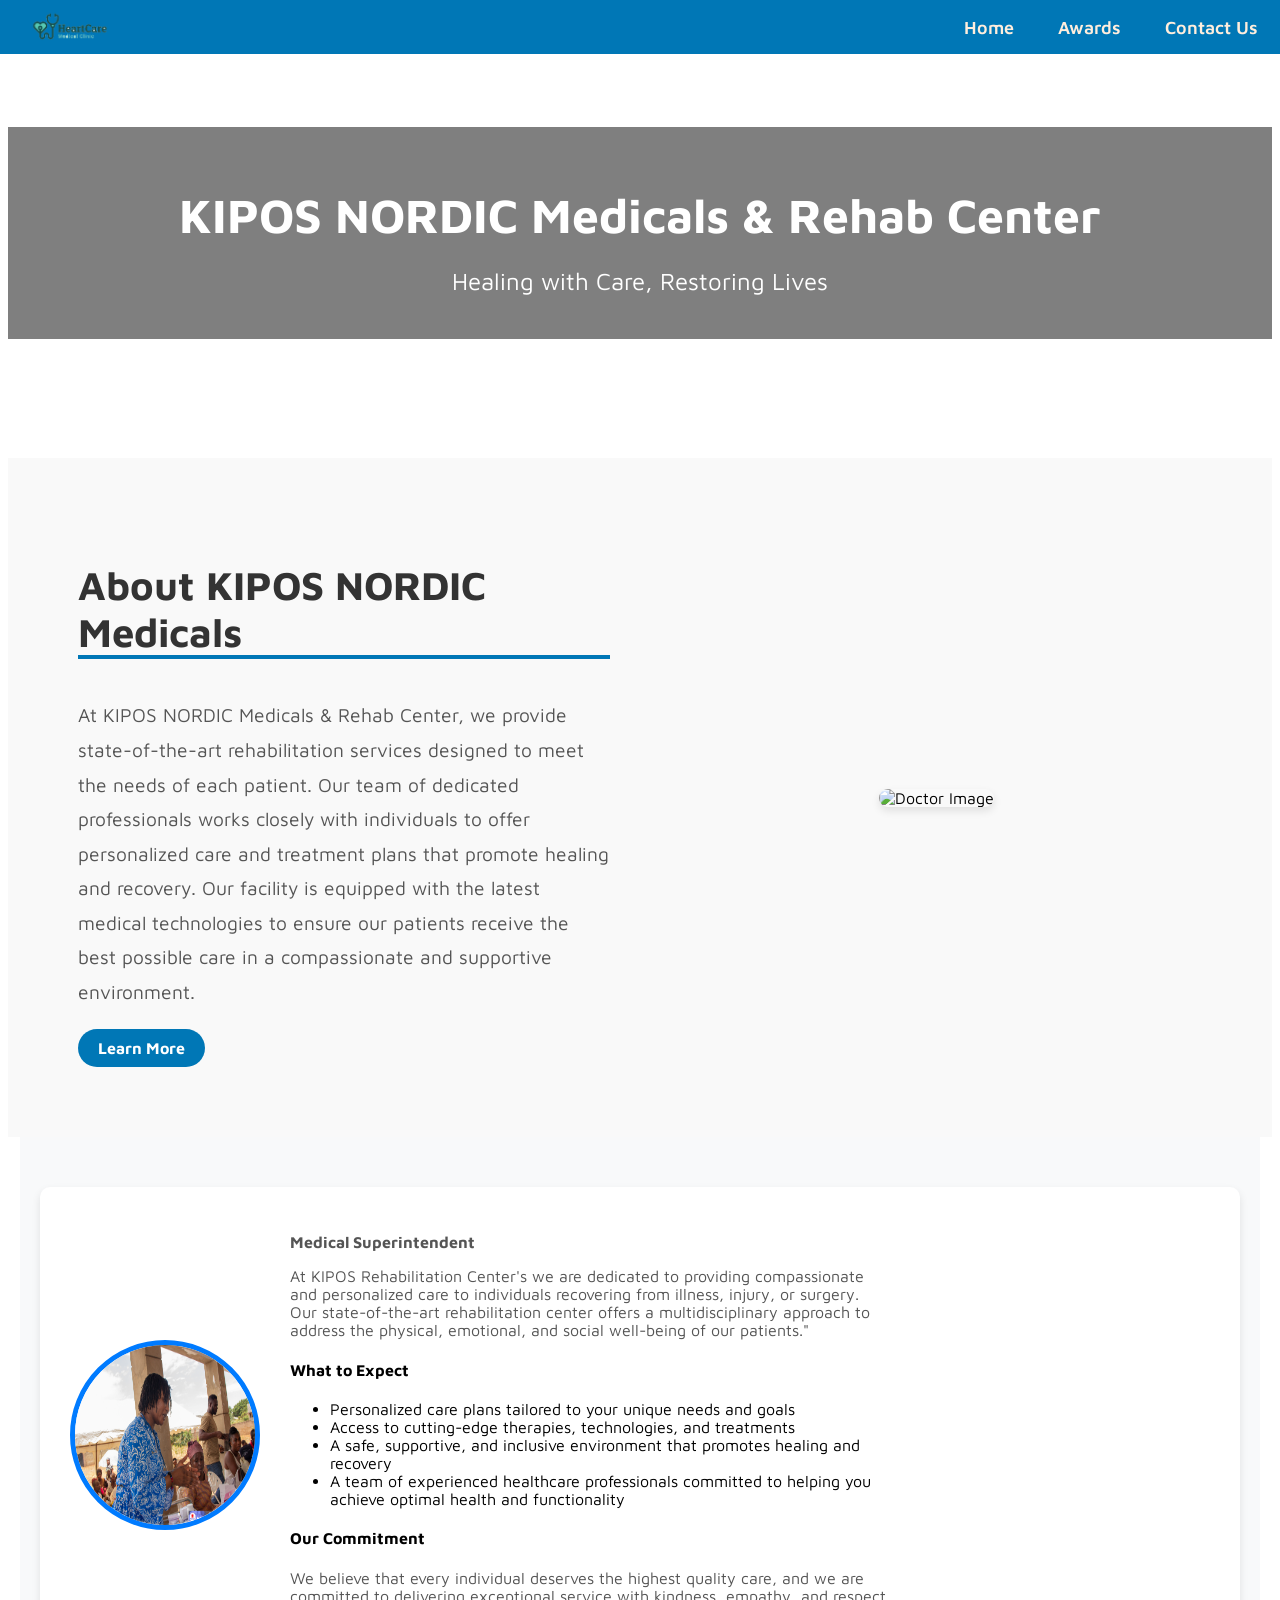
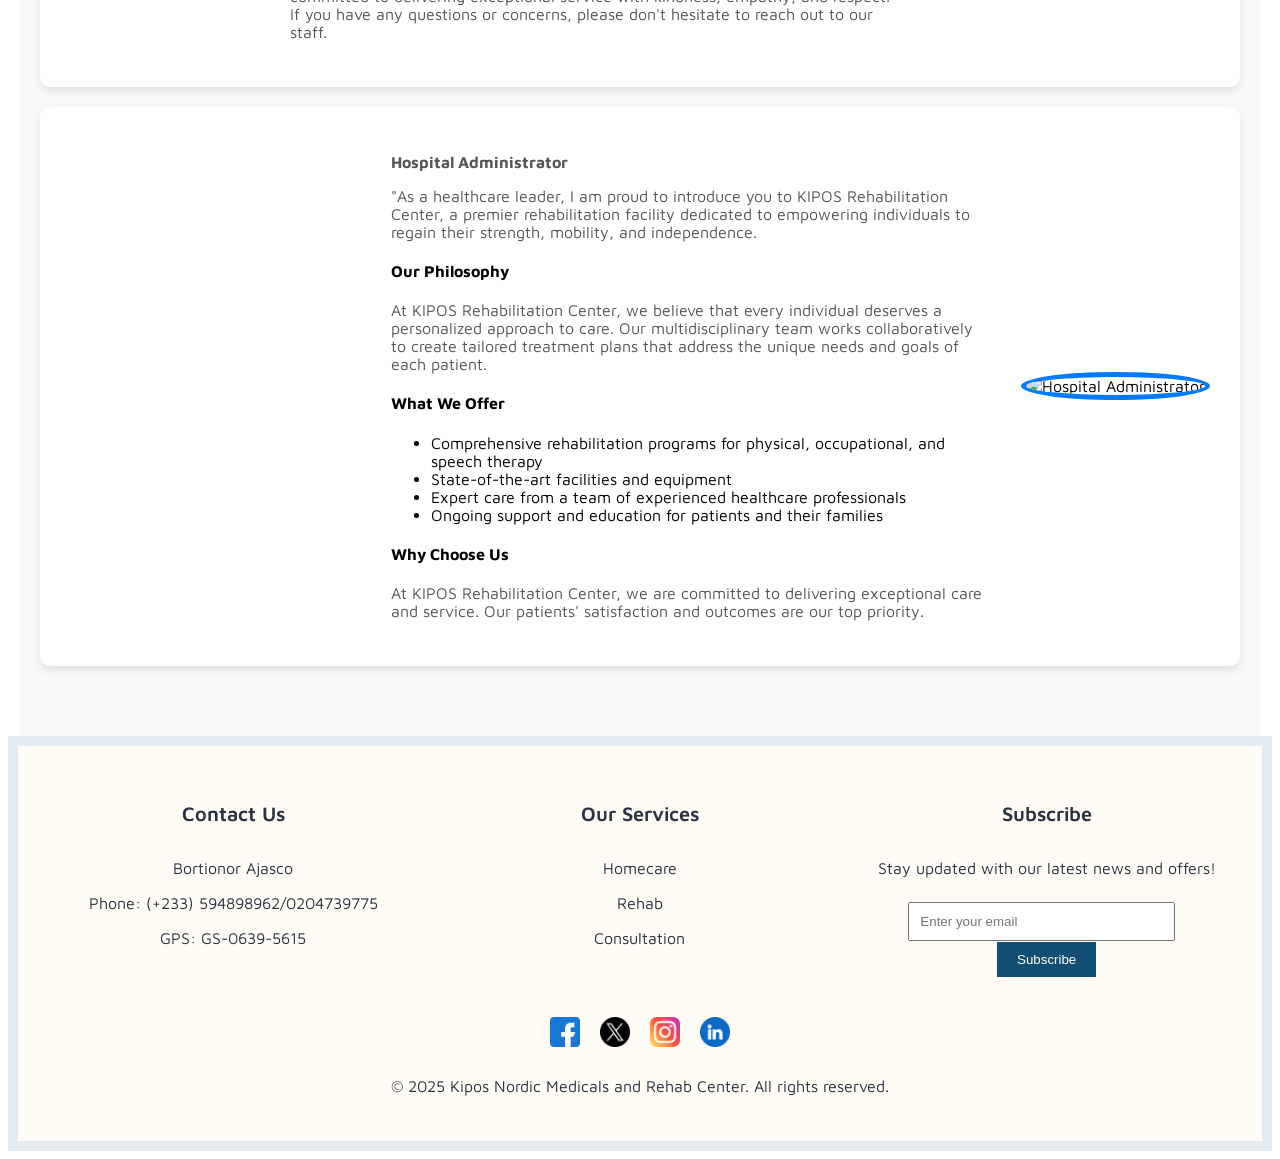
==== commit eff006ad: "Update index.html" ====
--- a/index.html
+++ b/index.html
@@ -49,7 +49,7 @@
             <a href="#more" class="learn-more-btn">Learn More</a>
         </div>
         <div class="about-image">
-            <img src="bn.jpg" alt="Doctor Image">
+            <img src="bn1.jpg" alt="Doctor Image">
         </div>
     </section>
     
